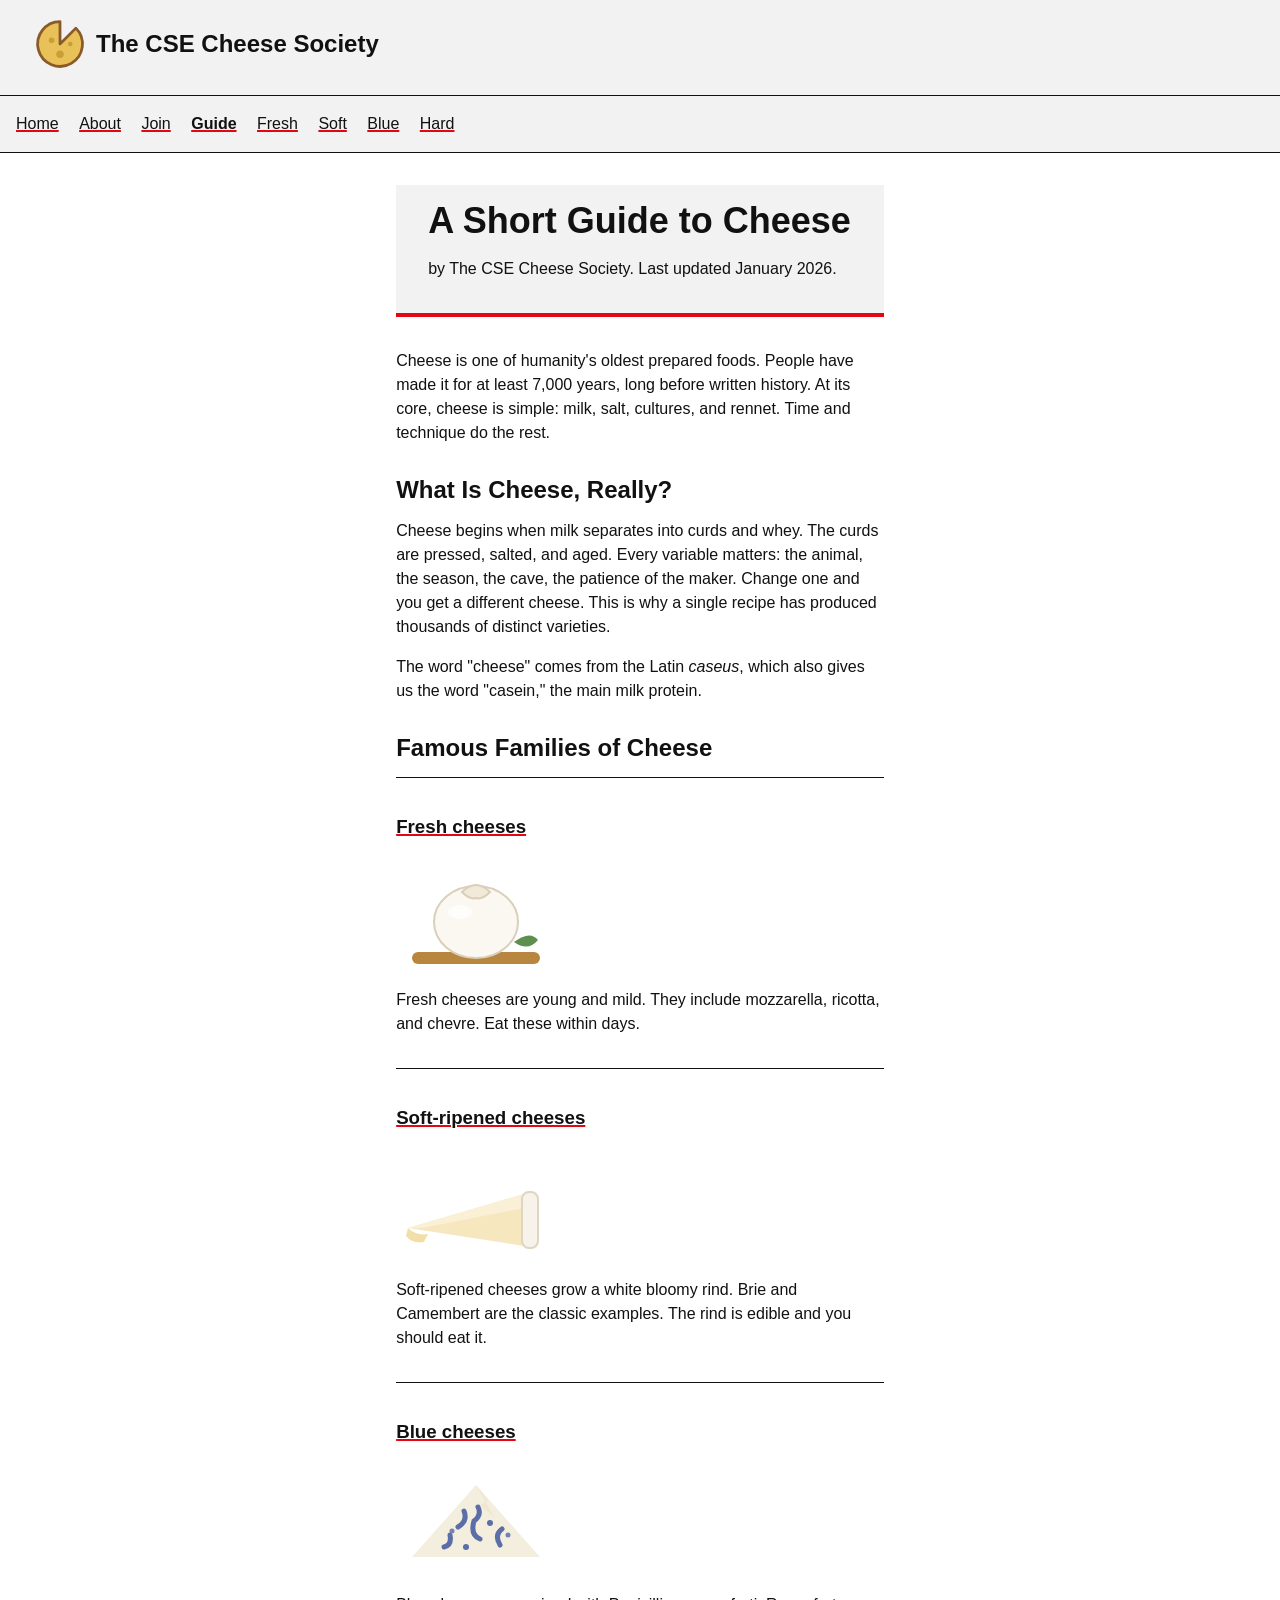
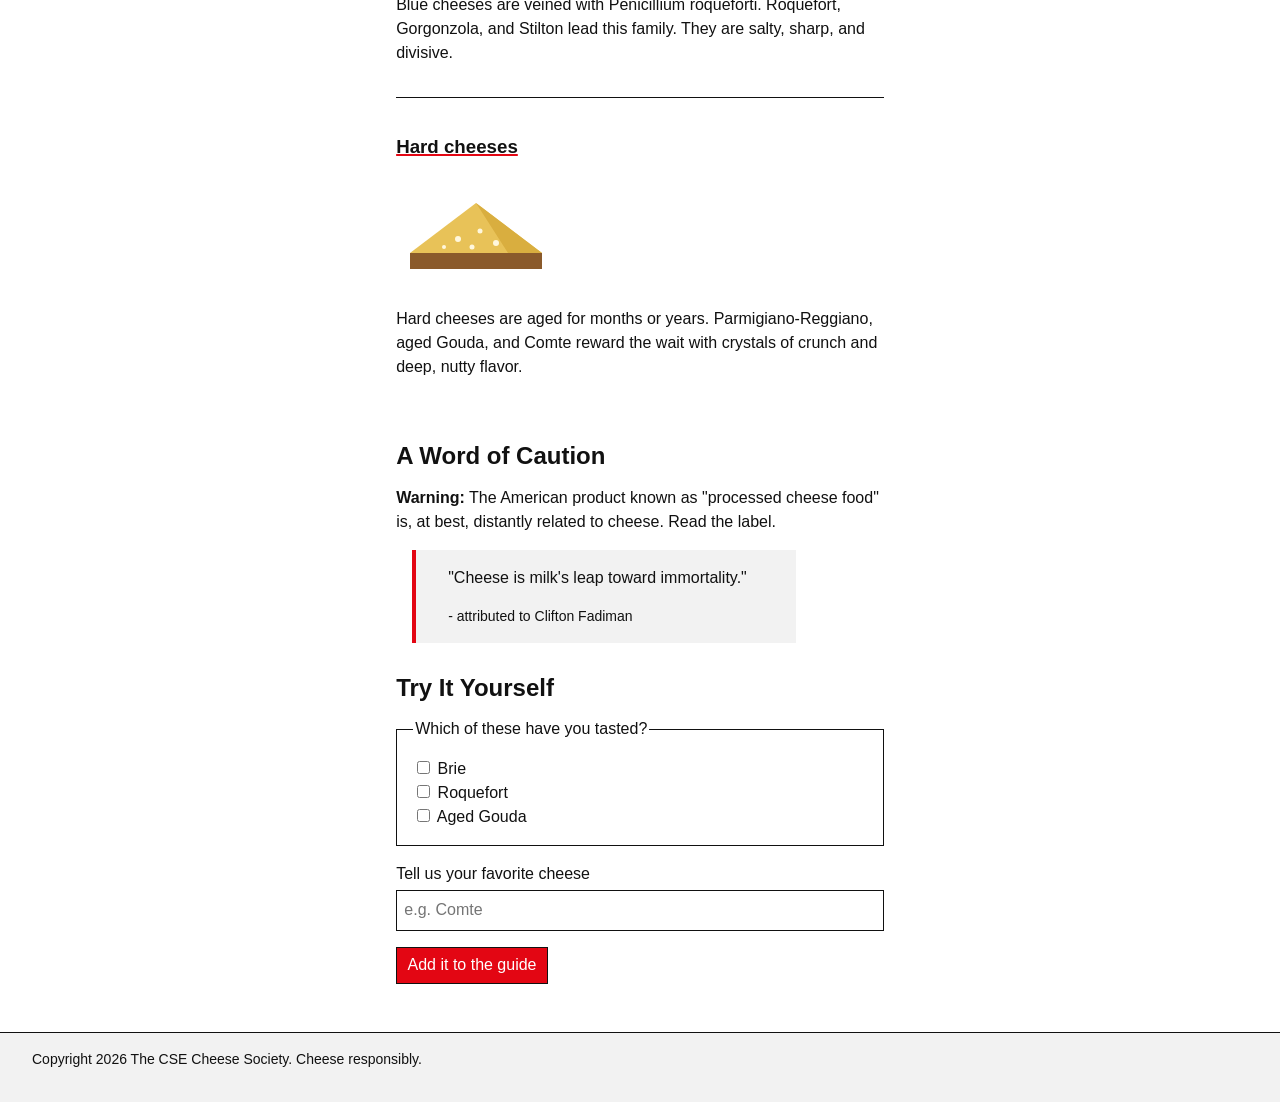
==== guide/index.html @ 3cec953a "Build Guide page" ====
<!DOCTYPE html>
<html lang="en">

<head>
    <meta charset="utf-8">
    <meta name="viewport" content="width=device-width, initial-scale=1">
    <title>A Short Guide to Cheese | The CSE Cheese Society</title>
    <meta name="description"
        content="A short guide to cheese, including how cheese is made and the four major cheese families.">
    <link rel="stylesheet" href="../styles/tokens.css">
    <link rel="stylesheet" href="../styles/global.css">
    <link rel="stylesheet" href="../styles/site.css">
    <link rel="stylesheet" href="../styles/guide.css">
</head>

<body>
    <header>
        <a href="../index.html" aria-label="The CSE Cheese Society home">
            <img src="../images/logo.svg" alt="" width="56" height="56">
            <span>The CSE Cheese Society</span>
        </a>
    </header>

    <nav aria-label="Main navigation">
        <ul>
            <li><a href="../index.html">Home</a></li>
            <li><a href="../about.html">About</a></li>
            <li><a href="../join.html">Join</a></li>
            <li><a href="index.html" aria-current="page">Guide</a></li>
            <li><a href="fresh.html">Fresh</a></li>
            <li><a href="soft.html">Soft</a></li>
            <li><a href="blue.html">Blue</a></li>
            <li><a href="hard.html">Hard</a></li>
        </ul>
    </nav>

    <main>
        <article aria-labelledby="guide-title">
            <header>
                <h1 id="guide-title">A Short Guide to Cheese</h1>
                <p>
                    by The CSE Cheese Society. Last updated
                    <time datetime="2026-01">January 2026</time>.
                </p>
            </header>

            <p>
                Cheese is one of humanity's oldest prepared foods. People have made it
                for at least 7,000 years, long before written history. At its core,
                cheese is simple: milk, salt, cultures, and rennet. Time and technique
                do the rest.
            </p>

            <section aria-labelledby="what-is-cheese-title">
                <h2 id="what-is-cheese-title">What Is Cheese, Really?</h2>

                <p>
                    Cheese begins when milk separates into curds and whey. The curds are
                    pressed, salted, and aged. Every variable matters: the animal, the
                    season, the cave, the patience of the maker. Change one and you get a
                    different cheese. This is why a single recipe has produced thousands
                    of distinct varieties.
                </p>

                <p>
                    The word "cheese" comes from the Latin <em>caseus</em>, which
                    also gives us the word "casein," the main milk protein.
                </p>
            </section>

            <section aria-labelledby="families-title">
                <h2 id="families-title">Famous Families of Cheese</h2>

                <article class="cheese-family">
                    <h3><a href="fresh.html">Fresh cheeses</a></h3>

                    <img class="cheese-image" src="../images/cheese-fresh.svg"
                        alt="A ball of fresh mozzarella on a small board" width="160" height="120">

                    <p>
                        Fresh cheeses are young and mild. They include mozzarella, ricotta,
                        and chevre. Eat these within days.
                    </p>
                </article>

                <article class="cheese-family">
                    <h3><a href="soft.html">Soft-ripened cheeses</a></h3>

                    <img class="cheese-image" src="../images/cheese-soft.svg"
                        alt="A soft-ripened cheese with a bloomy rind" width="160" height="120">

                    <p>
                        Soft-ripened cheeses grow a white bloomy rind. Brie and Camembert
                        are the classic examples. The rind is edible and you should eat it.
                    </p>
                </article>

                <article class="cheese-family">
                    <h3><a href="blue.html">Blue cheeses</a></h3>

                    <img class="cheese-image" src="../images/cheese-blue.svg"
                        alt="A wedge of blue cheese with blue veins" width="160" height="120">

                    <p>
                        Blue cheeses are veined with Penicillium roqueforti. Roquefort,
                        Gorgonzola, and Stilton lead this family. They are salty, sharp,
                        and divisive.
                    </p>
                </article>

                <article class="cheese-family">
                    <h3><a href="hard.html">Hard cheeses</a></h3>

                    <img class="cheese-image" src="../images/cheese-hard.svg"
                        alt="A wedge of aged hard cheese with crystals" width="160" height="120">

                    <p>
                        Hard cheeses are aged for months or years. Parmigiano-Reggiano,
                        aged Gouda, and Comte reward the wait with crystals of crunch and
                        deep, nutty flavor.
                    </p>
                </article>
            </section>

            <section aria-labelledby="caution-title">
                <h2 id="caution-title">A Word of Caution</h2>

                <p>
                    <strong>Warning:</strong> The American product known as "processed
                    cheese food" is, at best, distantly related to cheese. Read the label.
                </p>

                <blockquote>
                    <p>"Cheese is milk's leap toward immortality."</p>
                    <footer>- attributed to Clifton Fadiman</footer>
                </blockquote>
            </section>

            <section aria-labelledby="try-title">
                <h2 id="try-title">Try It Yourself</h2>

                <form action="#" method="get">
                    <fieldset>
                        <legend>Which of these have you tasted?</legend>

                        <label>
                            <input type="checkbox" name="tasted" value="brie">
                            Brie
                        </label>

                        <label>
                            <input type="checkbox" name="tasted" value="roquefort">
                            Roquefort
                        </label>

                        <label>
                            <input type="checkbox" name="tasted" value="aged-gouda">
                            Aged Gouda
                        </label>
                    </fieldset>

                    <p>
                        <label for="favorite-cheese">Tell us your favorite cheese</label>
                        <input id="favorite-cheese" name="favorite-cheese" type="text" placeholder="e.g. Comte">
                    </p>

                    <p>
                        <button type="submit">Add it to the guide</button>
                    </p>
                </form>
            </section>
        </article>
    </main>

    <footer>
        <p>Copyright 2026 The CSE Cheese Society. Cheese responsibly.</p>
    </footer>
</body>

</html>
---- styles/tokens.css ----
/* Design tokens only — no layout, no selectors beyond :root. */
:root {
    /* color */
    --ink: #111;
    --paper: #fff;
    --panel: #f2f2f2;
    --accent: #e30613;

    /* space */
    --space-1: 0.5rem;
    --space-2: 1rem;
    --space-3: 2rem;
    --space-4: 4rem;

    /* border */
    --border-style: solid;
    --border-width: 1px;
    --rule-width: 4px;
    --underline-width: 2px;
    --border: var(--border-width) var(--border-style) var(--ink);
    --rule: var(--rule-width) var(--border-style) var(--accent);

    /* type */
    --text-s: 0.875rem;
    --text-m: 1rem;
    --text-l: 1.5rem;
    --text-xl: 2.25rem;

    /* line length */
    --measure: 62ch;
}
---- styles/global.css ----
@layer reset, base;

@layer reset {
    * {
        box-sizing: border-box;
    }

    body,
    figure {
        margin: 0;
    }

    img {
        max-width: 100%;
        height: auto;
    }
}

@layer base {
    body {
        background: var(--paper);
        color: var(--ink);
        font-family: "Helvetica Neue", Helvetica, Arial, sans-serif;
        font-size: var(--text-m);
        line-height: 1.5;
    }

    h1,
    h2 {
        margin-block: 0 var(--space-2);
        line-height: 1.1;
        letter-spacing: 0;
    }

    h1 {
        font-size: var(--text-xl);
    }

    h2 {
        font-size: var(--text-l);
    }

    p {
        margin-block: 0 var(--space-2);
    }

    figcaption {
        font-size: var(--text-s);
    }

    a {
        color: var(--ink);
        text-decoration-color: var(--accent);
        text-decoration-thickness: var(--underline-width);

        &:hover {
            color: var(--accent);
        }
    }

    code {
        font-family: ui-monospace, "SF Mono", Menlo, monospace;
        font-size: 0.9em;
    }
}
---- styles/site.css ----
@layer site {

    header,
    footer {
        padding: var(--space-2) var(--space-3);
        background: var(--panel);
    }

    header {
        border-block-end: var(--border);
    }

    footer {
        border-block-start: var(--border);
        font-size: var(--text-s);
    }

    header a {
        display: inline-flex;
        align-items: center;
        gap: var(--space-1);
        max-width: 100%;
        color: var(--ink);
        font-size: var(--text-l);
        font-weight: 700;
        text-decoration: none;
    }

    header span {
        overflow-wrap: anywhere;
    }

    header img {
        inline-size: 3.5rem;
        block-size: auto;
    }

    nav {
        padding: var(--space-2);
        background: var(--panel);
    }

    nav ul {
        margin: 0;
        padding: 0;
        list-style: none;
    }

    nav li+li {
        margin-block-start: var(--space-1);
    }

    nav a {
        display: block;
        text-decoration-thickness: var(--underline-width);
    }

    [aria-current="page"] {
        font-weight: 700;
    }

    button,
    .button {
        font: inherit;
        padding: 0.35rem 0.65rem;
        border: var(--border);
        background: var(--paper);
        color: var(--ink);
    }

    button:hover,
    .button:hover {
        background: var(--accent);
        color: var(--paper);
    }

    @media (prefers-reduced-motion: no-preference) {
        @view-transition {
            navigation: auto;
        }
    }
}
---- styles/guide.css ----
@layer layout {
    body>nav {
        border-block-end: var(--border);
    }

    body>nav ul {
        margin: 0;
        padding: 0;
        list-style: none;
    }

    body>nav li {
        display: inline;
    }

    body>nav li+li {
        margin-inline-start: var(--space-2);
    }

    body>nav a {
        display: inline;
    }

    main {
        max-width: var(--measure);
        margin-inline: auto;
        padding: var(--space-3);
    }

    article>header {
        padding-block-end: var(--space-2);
        border-block-end: var(--rule);
        margin-block-end: var(--space-3);
    }

    section {
        margin-block-start: var(--space-3);
    }

    .cheese-family {
        padding-block: var(--space-2);
        border-block-start: var(--border);
    }

    .cheese-image {
        display: block;
        margin-block: var(--space-1);
    }

    fieldset {
        margin: 0 0 var(--space-2);
        padding: var(--space-2);
        border: var(--border);
    }

    fieldset label {
        display: block;
    }

    blockquote {
        margin: var(--space-2) var(--space-2);
        padding: var(--space-2) var(--space-3);
        border-inline-start: var(--rule);
        background: var(--panel);
        max-width: 24rem;
    }

    blockquote footer {
        padding: 0;
        border: 0;
        background: transparent;
        font-size: var(--text-s);
    }

    input[type="text"] {
        width: 100%;
        margin-block-start: 0.25rem;
        padding: 0.45rem;
        border: var(--border);
        background: var(--paper);
        color: var(--ink);
        font: inherit;
    }

    button[type="submit"] {
        background: var(--accent);
        color: var(--paper);
    }

    button[type="submit"]:hover {
        background: var(--paper);
        color: var(--accent);
    }
}
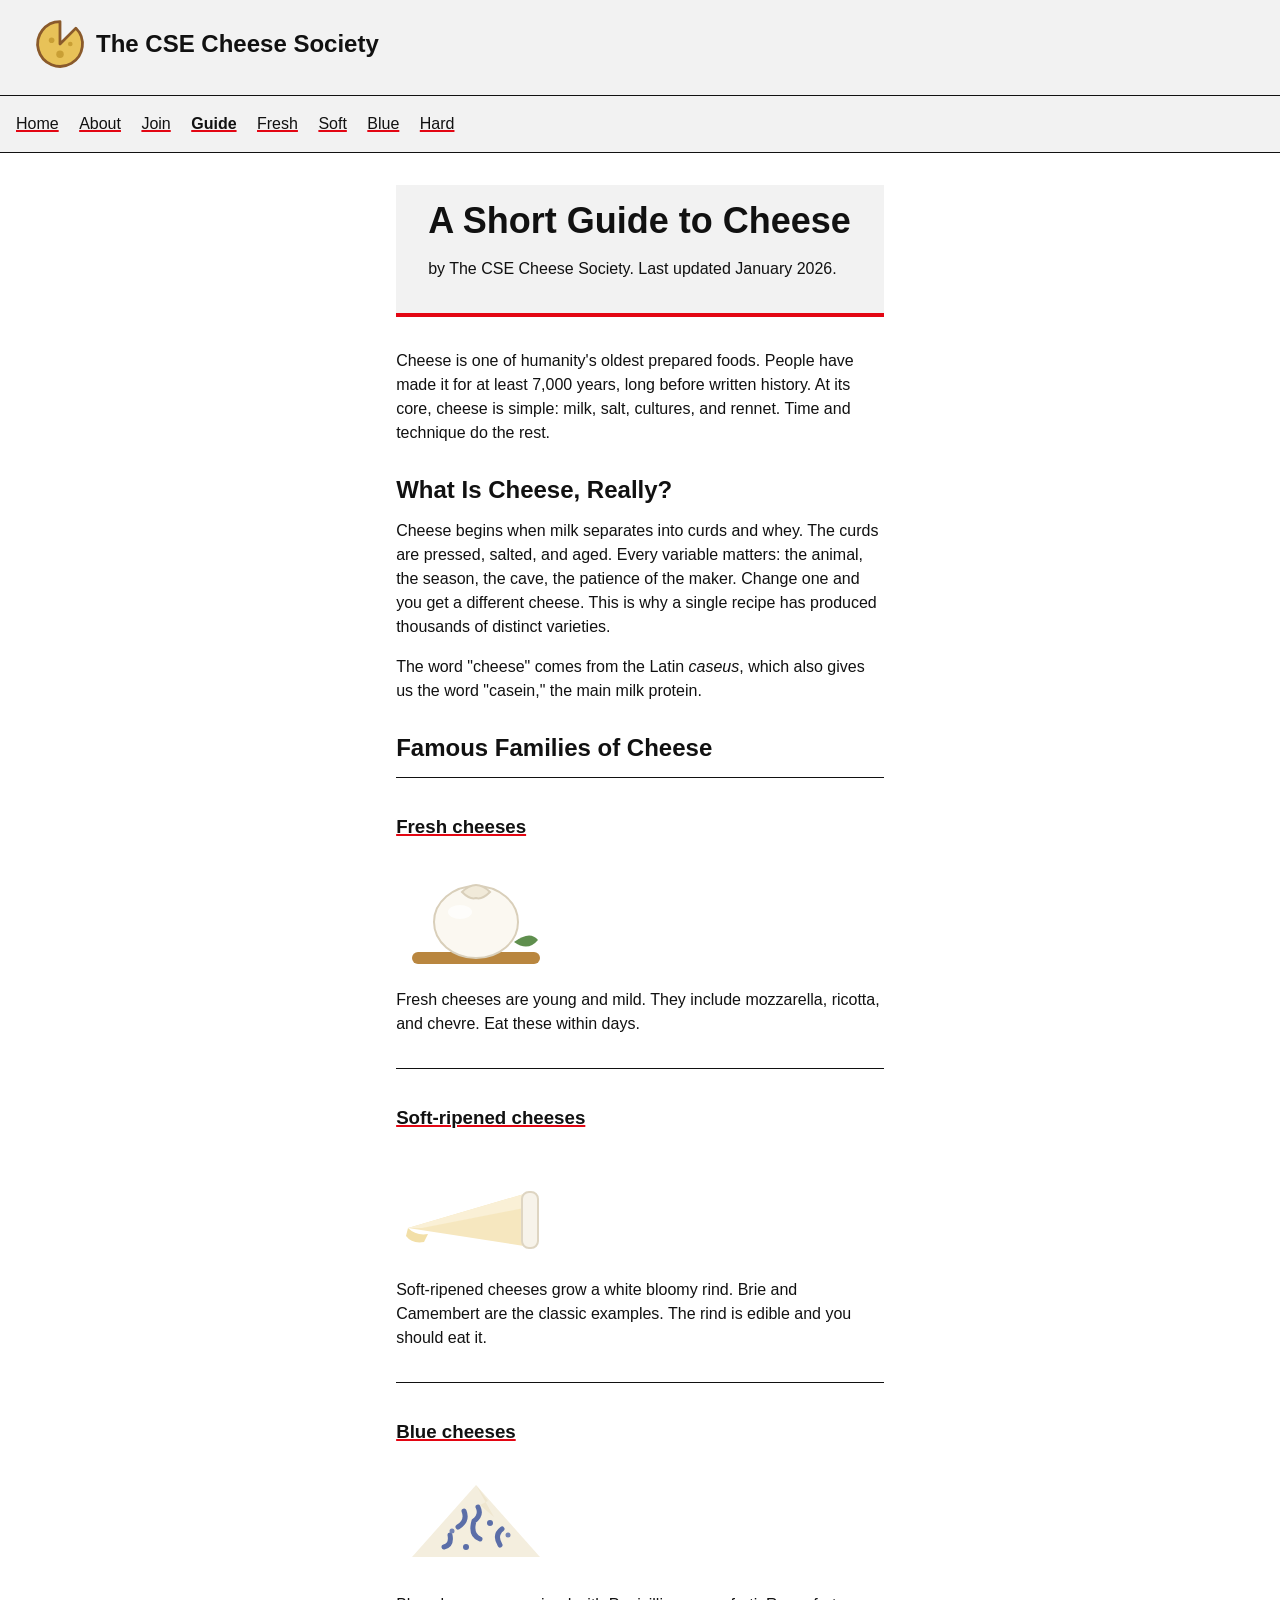
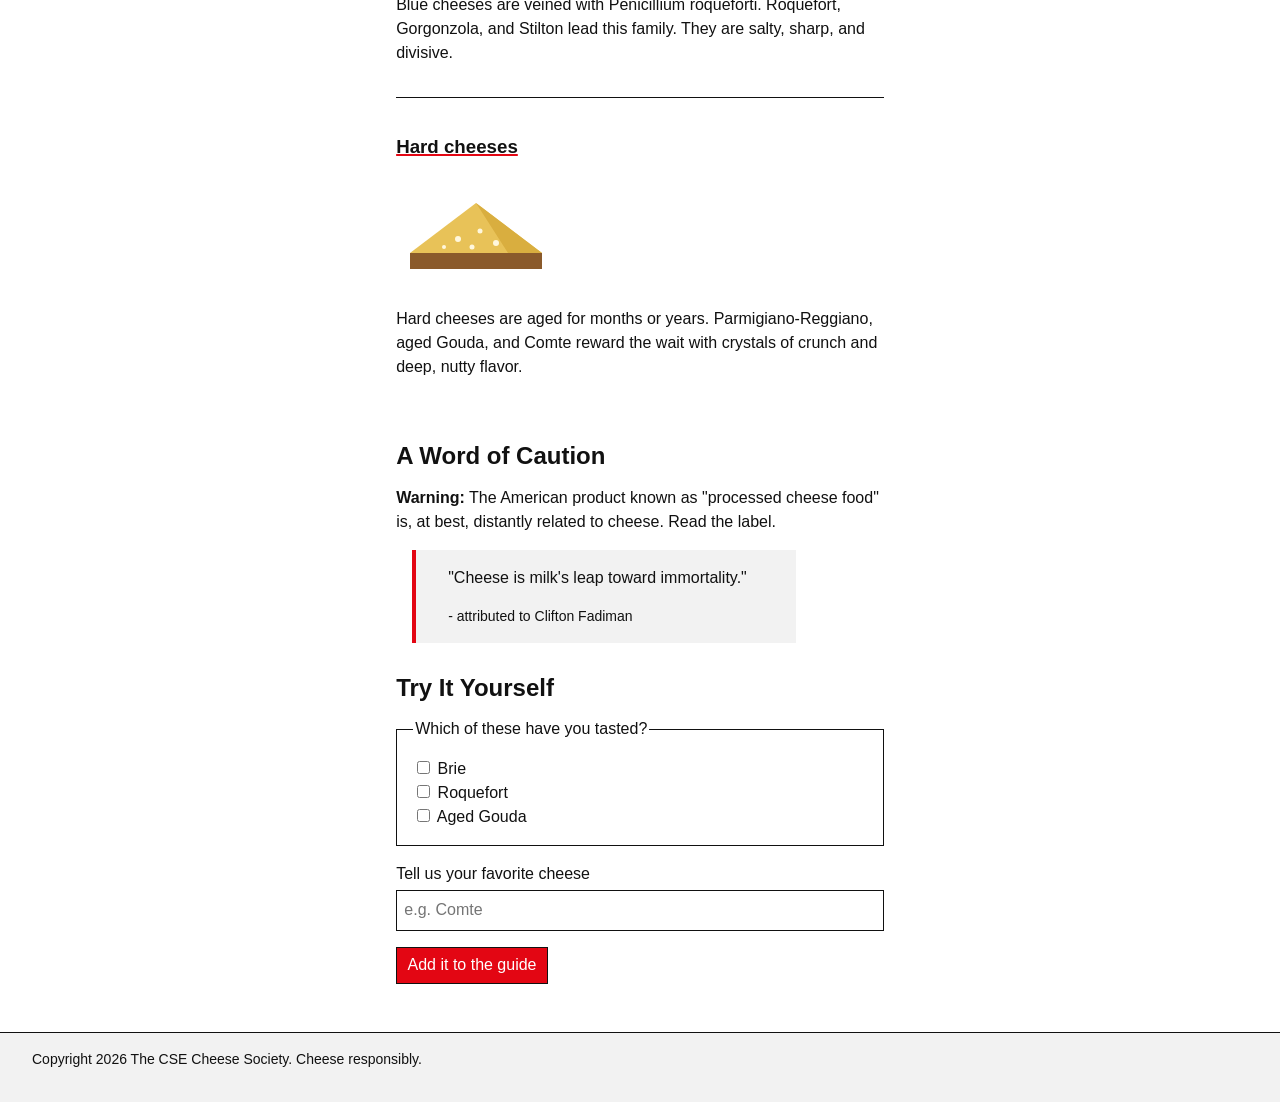
==== commit 1f09c73c: "Add cheese image transition" ====
--- a/guide/index.html
+++ b/guide/index.html
@@ -74,7 +74,7 @@
                 <article class="cheese-family">
                     <h3><a href="fresh.html">Fresh cheeses</a></h3>
 
-                    <img class="cheese-image" src="../images/cheese-fresh.svg"
+                    <img class="cheese-image cheese-fresh" src="../images/cheese-fresh.svg"
                         alt="A ball of fresh mozzarella on a small board" width="160" height="120">
 
                     <p>
@@ -86,7 +86,7 @@
                 <article class="cheese-family">
                     <h3><a href="soft.html">Soft-ripened cheeses</a></h3>
 
-                    <img class="cheese-image" src="../images/cheese-soft.svg"
+                    <img class="cheese-image cheese-soft" src="../images/cheese-soft.svg"
                         alt="A soft-ripened cheese with a bloomy rind" width="160" height="120">
 
                     <p>
@@ -98,7 +98,7 @@
                 <article class="cheese-family">
                     <h3><a href="blue.html">Blue cheeses</a></h3>
 
-                    <img class="cheese-image" src="../images/cheese-blue.svg"
+                    <img class="cheese-image cheese-blue" src="../images/cheese-blue.svg"
                         alt="A wedge of blue cheese with blue veins" width="160" height="120">
 
                     <p>
@@ -111,7 +111,7 @@
                 <article class="cheese-family">
                     <h3><a href="hard.html">Hard cheeses</a></h3>
 
-                    <img class="cheese-image" src="../images/cheese-hard.svg"
+                    <img class="cheese-image cheese-hard" src="../images/cheese-hard.svg"
                         alt="A wedge of aged hard cheese with crystals" width="160" height="120">
 
                     <p>
--- a/styles/site.css
+++ b/styles/site.css
@@ -78,5 +78,21 @@
         @view-transition {
             navigation: auto;
         }
+
+        .cheese-fresh {
+            view-transition-name: cheese-fresh;
+        }
+
+        .cheese-soft {
+            view-transition-name: cheese-soft;
+        }
+
+        .cheese-blue {
+            view-transition-name: cheese-blue;
+        }
+
+        .cheese-hard {
+            view-transition-name: cheese-hard;
+        }
     }
 }
